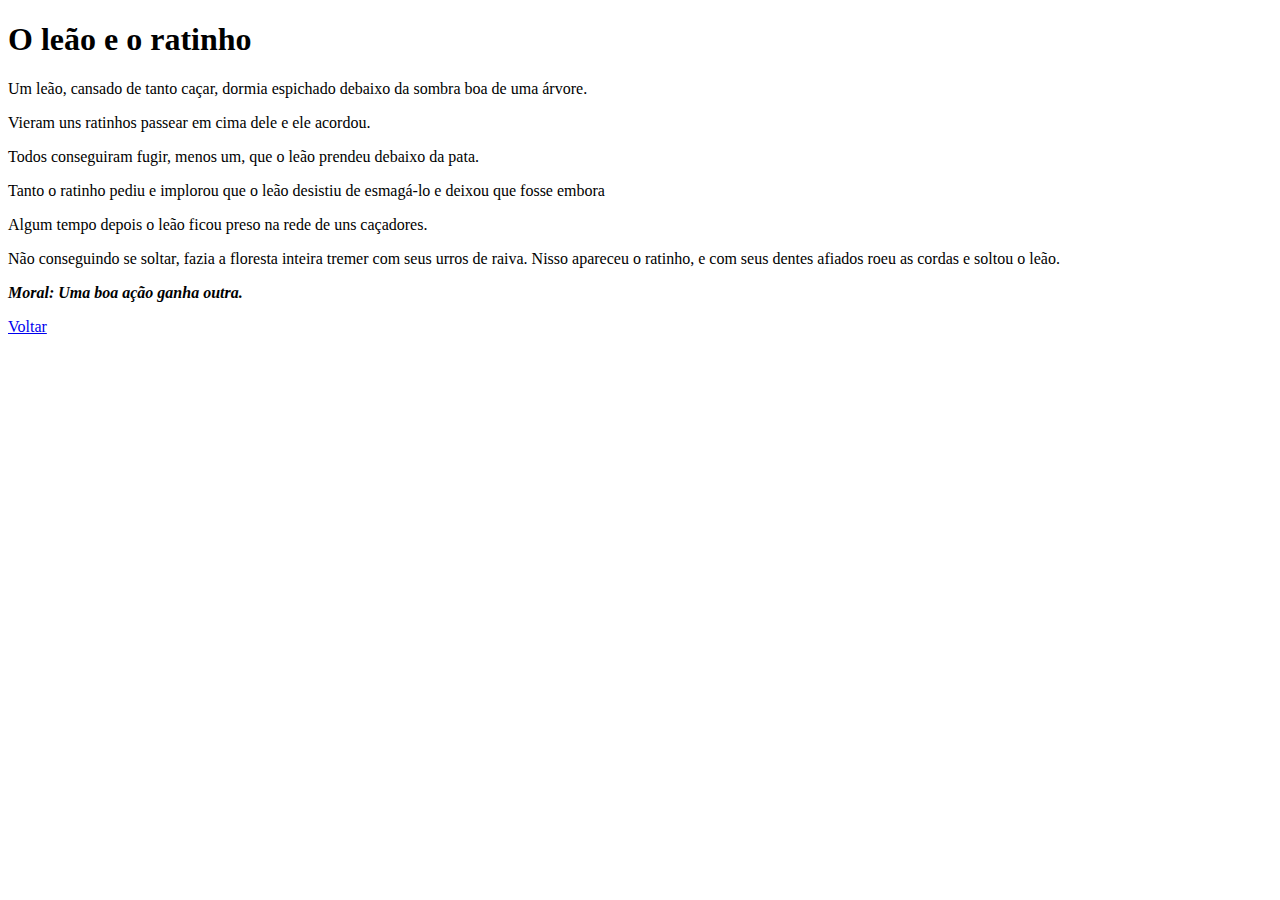
==== leao.html @ 5025488e "3" ====
<!DOCTYPE html>
<html lang="pt-br">
<head>
    <meta charset="UTF-8">
    <meta name="viewport" content="width=device-width, initial-scale=1.0">
    <title>O leão e o ratinho</title>

</head>
<body>
    <h1>O leão e o ratinho</h1>
    <p> Um leão, cansado de tanto caçar, dormia espichado debaixo da sombra boa de uma árvore.</p>
    <p>Vieram uns ratinhos passear em cima dele e ele acordou. </p>
    <p>Todos conseguiram fugir, menos um, que o leão prendeu debaixo da pata.</p>
    <p>Tanto o ratinho pediu e implorou que o leão desistiu de esmagá-lo e deixou que fosse embora</p>
    <p>Algum tempo depois o leão ficou preso na rede de uns caçadores.</p>
    <p>Não conseguindo se soltar, fazia a floresta inteira tremer com seus urros de raiva. Nisso apareceu o ratinho, e com seus dentes afiados roeu as cordas e soltou o leão.</p>
    <p><b><i>Moral: Uma boa ação ganha outra.</i></b></p>
    <p><a href="index.html">Voltar</a></p>
    
</body>
</html>
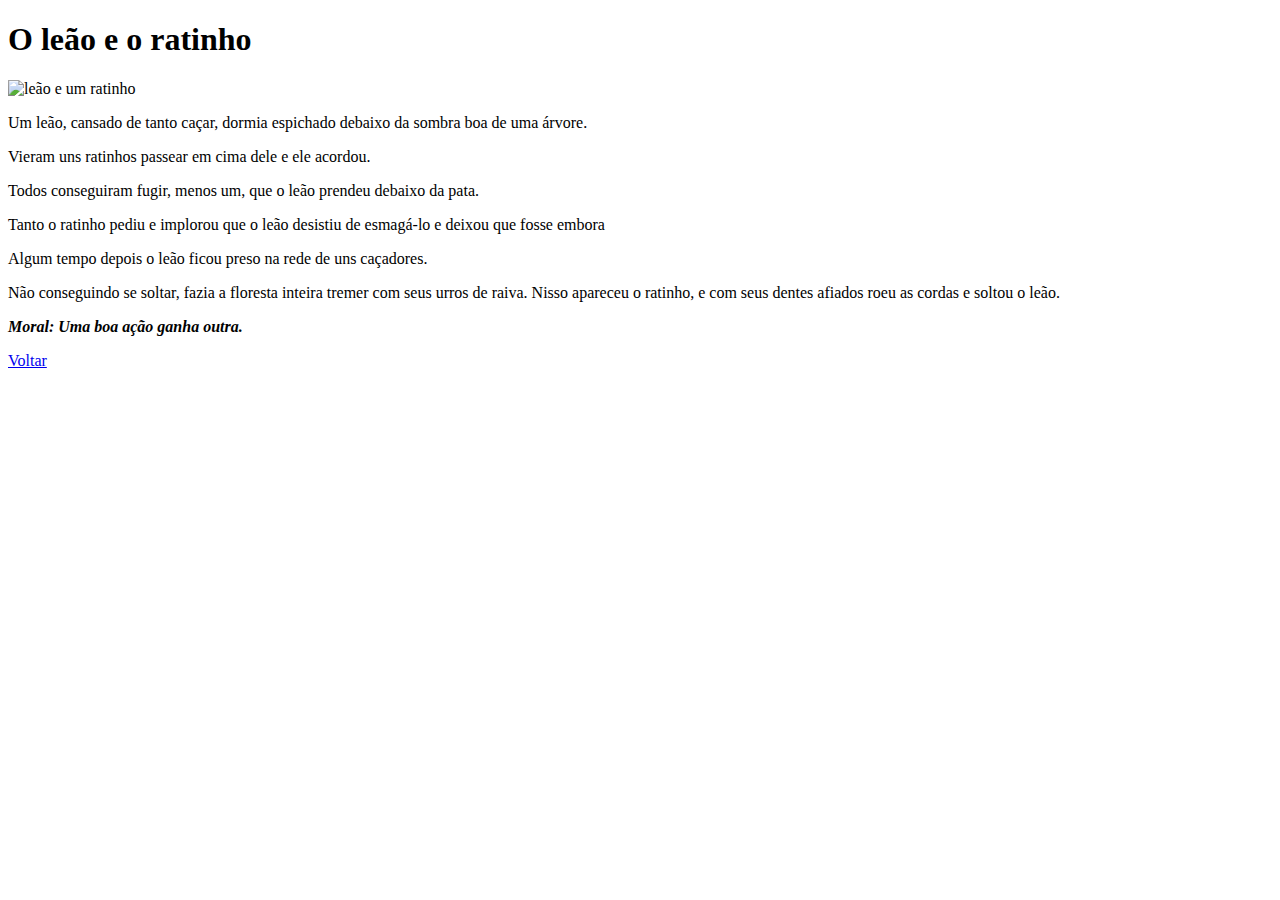
==== commit 3f5f6de8: "4" ====
--- a/leao.html
+++ b/leao.html
@@ -8,6 +8,7 @@
 </head>
 <body>
     <h1>O leão e o ratinho</h1>
+    <img src="leaoratinho.jpg" alt="leão e um ratinho">
     <p> Um leão, cansado de tanto caçar, dormia espichado debaixo da sombra boa de uma árvore.</p>
     <p>Vieram uns ratinhos passear em cima dele e ele acordou. </p>
     <p>Todos conseguiram fugir, menos um, que o leão prendeu debaixo da pata.</p>
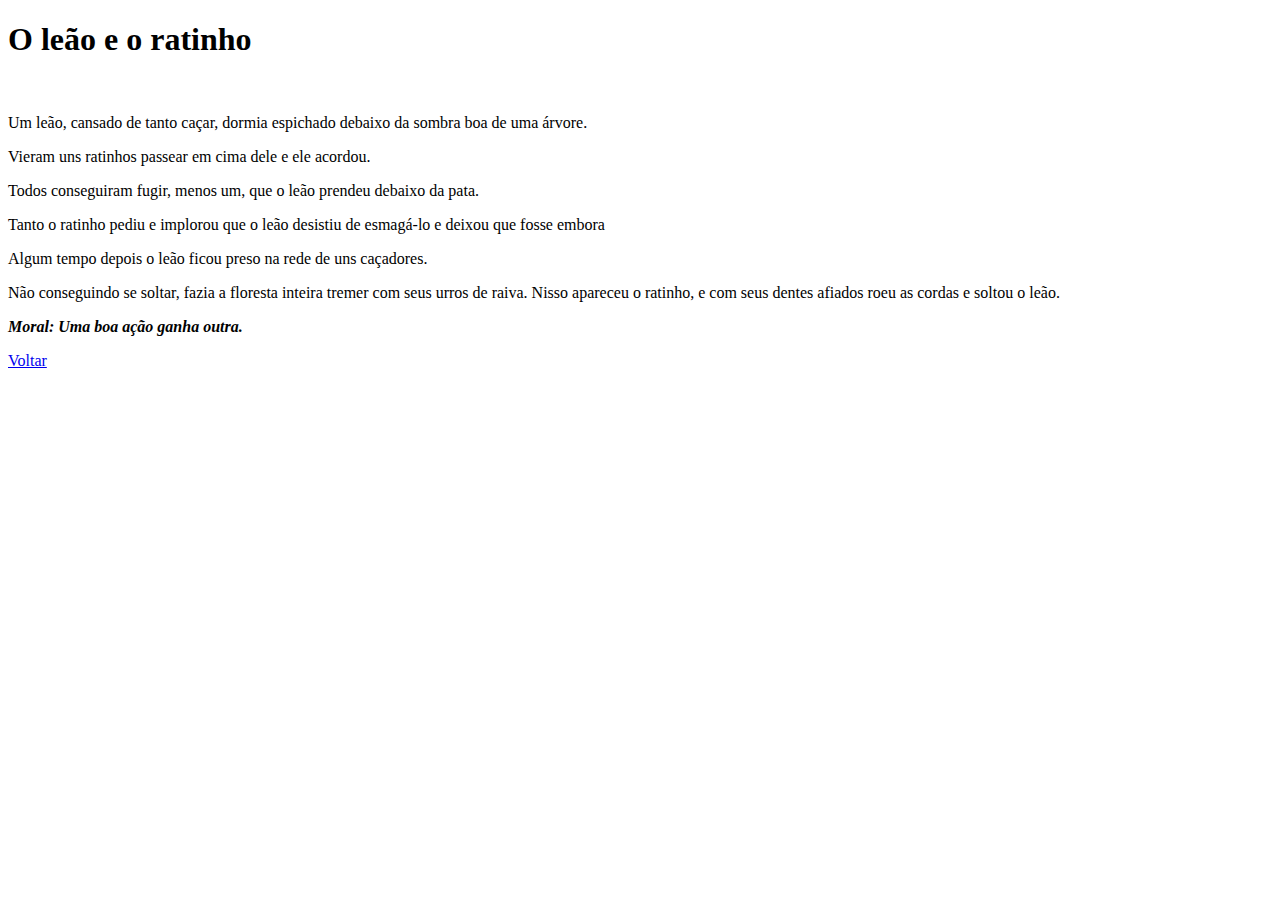
==== commit 43a45b19: "85" ====
--- a/leao.html
+++ b/leao.html
@@ -8,7 +8,7 @@
 </head>
 <body>
     <h1>O leão e o ratinho</h1>
-    <img src="leaoratinho.jpg" alt="leão e um ratinho">
+    <img src="leaoratinho.jpg" alt="">
     <p> Um leão, cansado de tanto caçar, dormia espichado debaixo da sombra boa de uma árvore.</p>
     <p>Vieram uns ratinhos passear em cima dele e ele acordou. </p>
     <p>Todos conseguiram fugir, menos um, que o leão prendeu debaixo da pata.</p>
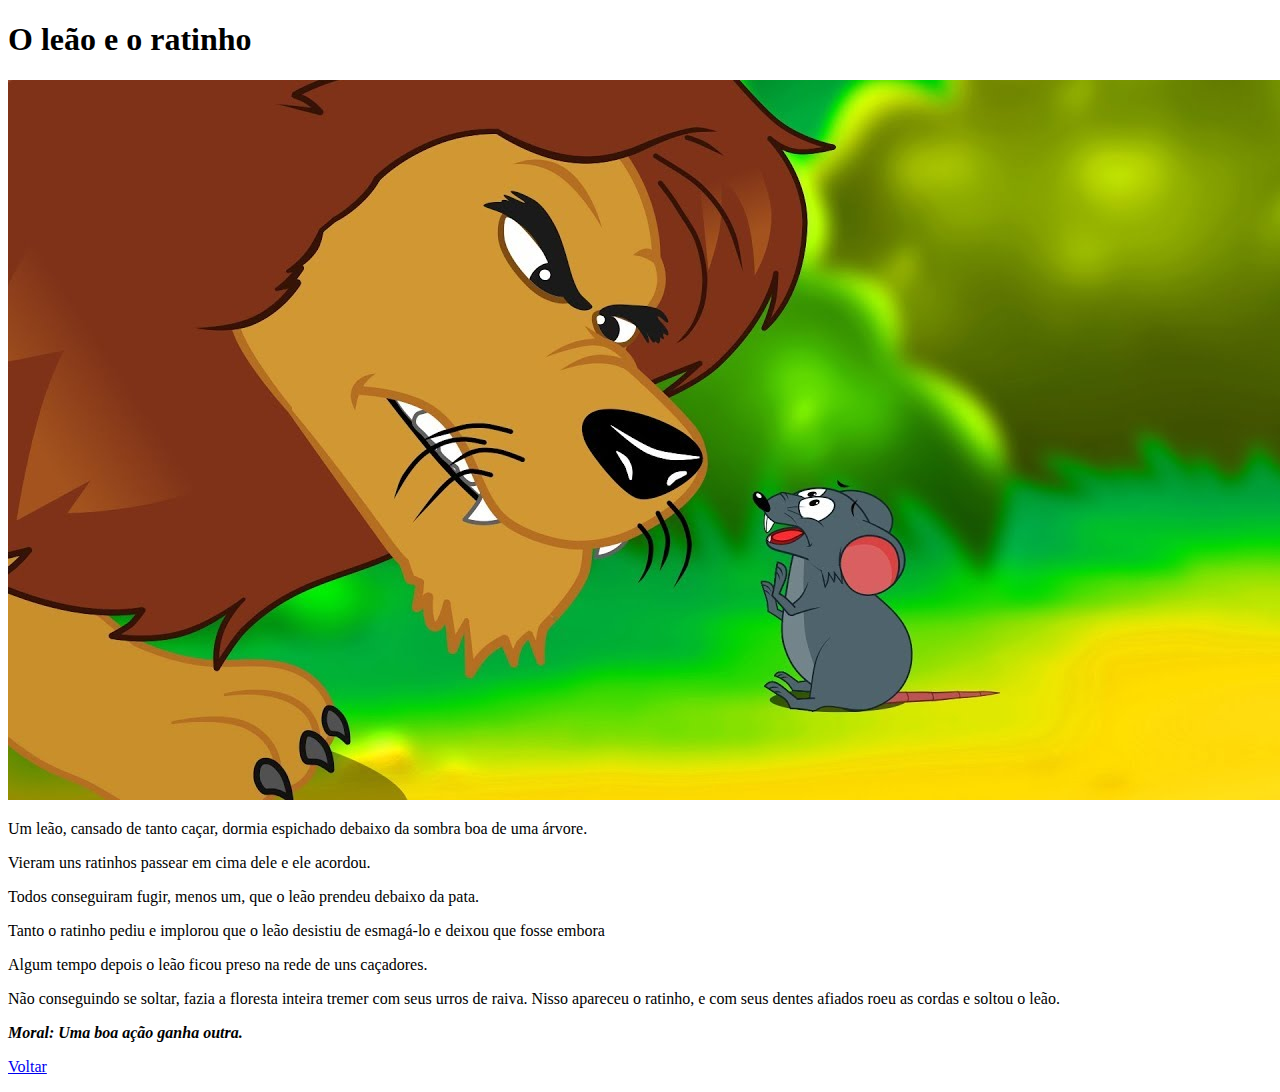
==== commit 5ab5791e: "5" ====
--- a/leao.html
+++ b/leao.html
@@ -8,7 +8,7 @@
 </head>
 <body>
     <h1>O leão e o ratinho</h1>
-    <img src="leaoratinho.jpg" alt="">
+   <img src="leaoratinho.jpg" alt="leão abaixado ao tamanho do ratinho no chão">
     <p> Um leão, cansado de tanto caçar, dormia espichado debaixo da sombra boa de uma árvore.</p>
     <p>Vieram uns ratinhos passear em cima dele e ele acordou. </p>
     <p>Todos conseguiram fugir, menos um, que o leão prendeu debaixo da pata.</p>
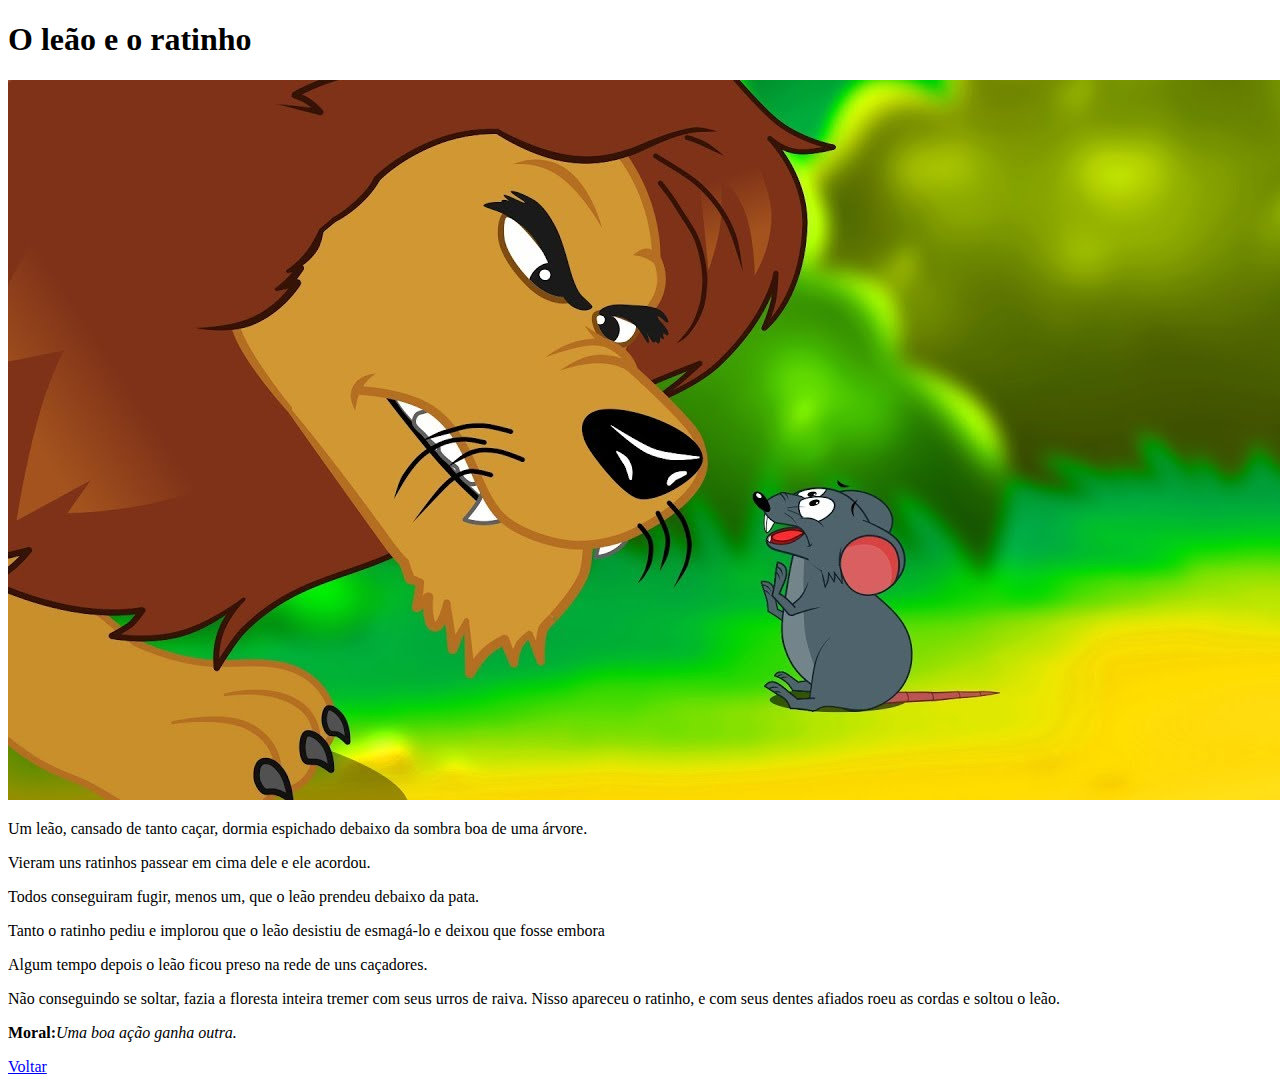
==== commit 2eb56076: "2" ====
--- a/leao.html
+++ b/leao.html
@@ -15,7 +15,7 @@
     <p>Tanto o ratinho pediu e implorou que o leão desistiu de esmagá-lo e deixou que fosse embora</p>
     <p>Algum tempo depois o leão ficou preso na rede de uns caçadores.</p>
     <p>Não conseguindo se soltar, fazia a floresta inteira tremer com seus urros de raiva. Nisso apareceu o ratinho, e com seus dentes afiados roeu as cordas e soltou o leão.</p>
-    <p><b><i>Moral: Uma boa ação ganha outra.</i></b></p>
+    <p><b>Moral:</b><i>Uma boa ação ganha outra.</i></p>
     <p><a href="index.html">Voltar</a></p>
     
 </body>
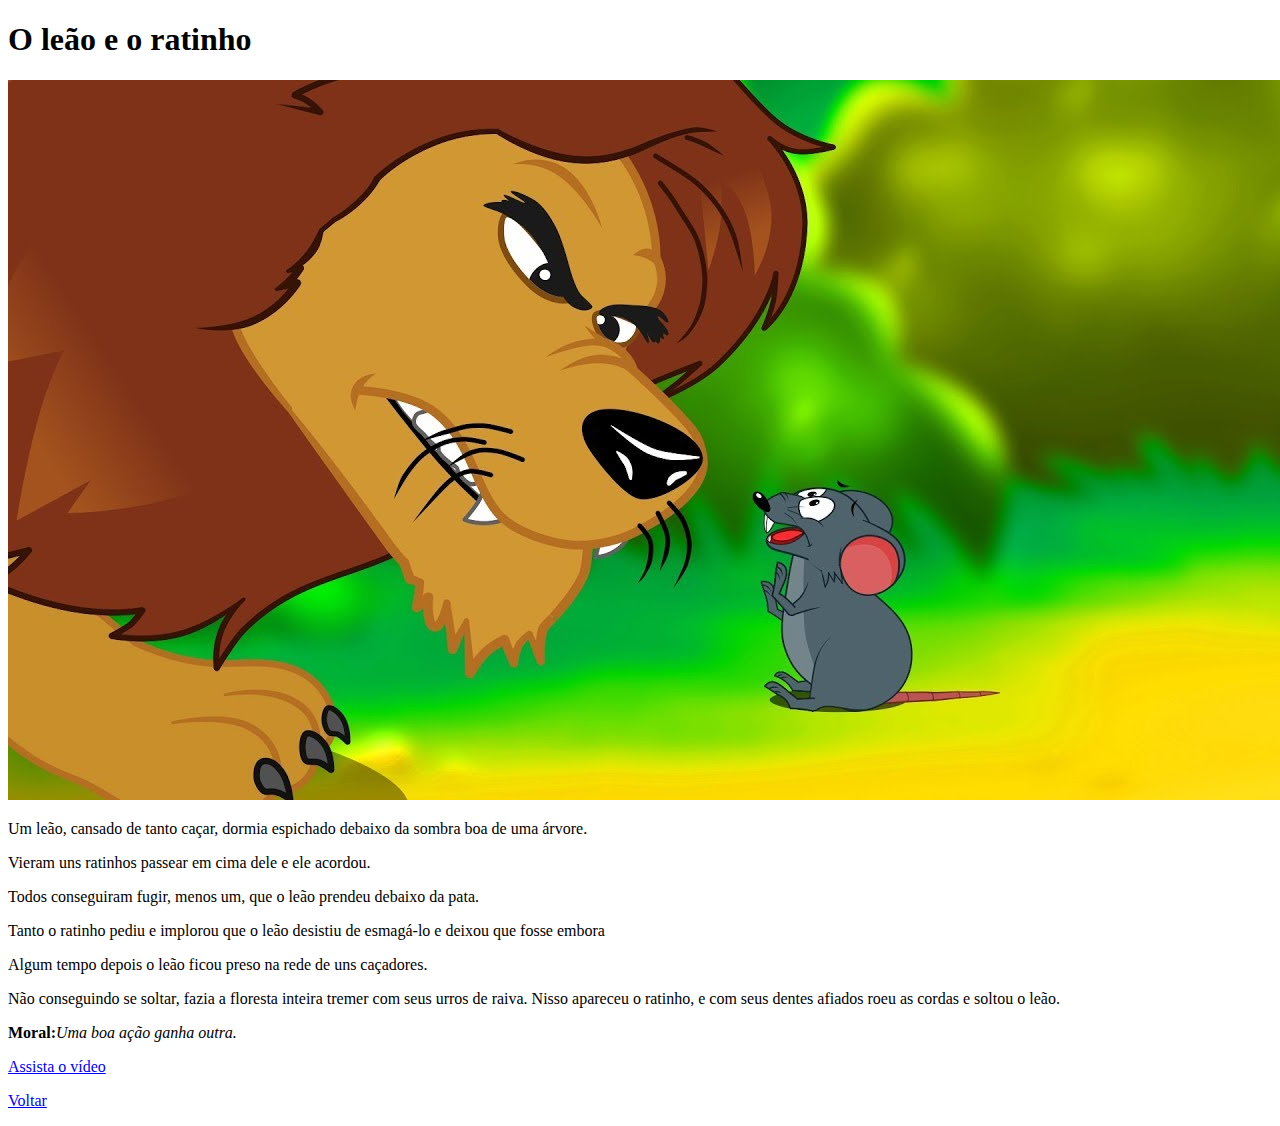
==== commit 3c65ea60: "2" ====
--- a/leao.html
+++ b/leao.html
@@ -16,6 +16,7 @@
     <p>Algum tempo depois o leão ficou preso na rede de uns caçadores.</p>
     <p>Não conseguindo se soltar, fazia a floresta inteira tremer com seus urros de raiva. Nisso apareceu o ratinho, e com seus dentes afiados roeu as cordas e soltou o leão.</p>
     <p><b>Moral:</b><i>Uma boa ação ganha outra.</i></p>
+    <p><a href="https://youtu.be/YJyy3VeTXFQ?si=gpAa8amad3aT8B4-">Assista o vídeo</a></p>
     <p><a href="index.html">Voltar</a></p>
     
 </body>
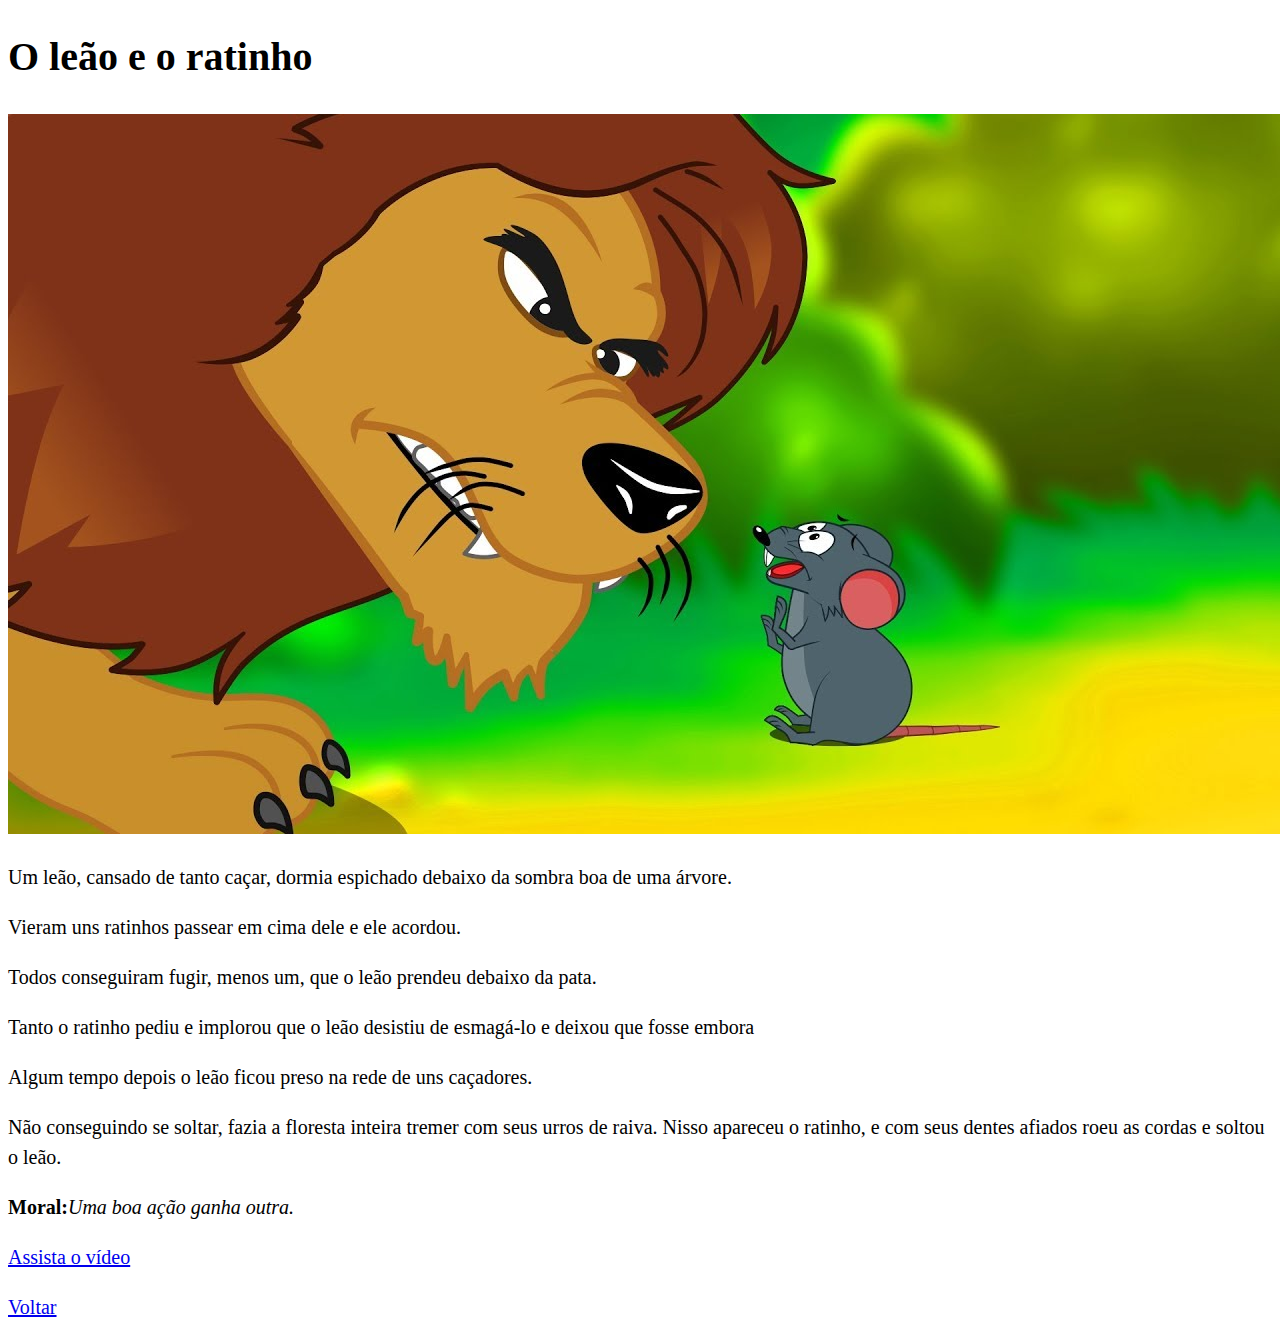
==== commit 2955c30c: "1" ====
--- a/leao.html
+++ b/leao.html
@@ -4,6 +4,7 @@
     <meta charset="UTF-8">
     <meta name="viewport" content="width=device-width, initial-scale=1.0">
     <title>O leão e o ratinho</title>
+    <link rel="stylesheet" href="style.css">
 
 </head>
 <body>
@@ -16,7 +17,7 @@
     <p>Algum tempo depois o leão ficou preso na rede de uns caçadores.</p>
     <p>Não conseguindo se soltar, fazia a floresta inteira tremer com seus urros de raiva. Nisso apareceu o ratinho, e com seus dentes afiados roeu as cordas e soltou o leão.</p>
     <p><b>Moral:</b><i>Uma boa ação ganha outra.</i></p>
-    <p><a href="https://youtu.be/YJyy3VeTXFQ?si=gpAa8amad3aT8B4-">Assista o vídeo</a></p>
+    <p><a href="https://youtu.be/YJyy3VeTXFQ?si=gpAa8amad3aT8B4-" target="_blank">Assista o vídeo</a></p>
     <p><a href="index.html">Voltar</a></p>
     
 </body>
--- a/style.css
+++ b/style.css
@@ -0,0 +1,4 @@
+body{
+    font-size: 20px;
+    line-height: 1.5;
+}